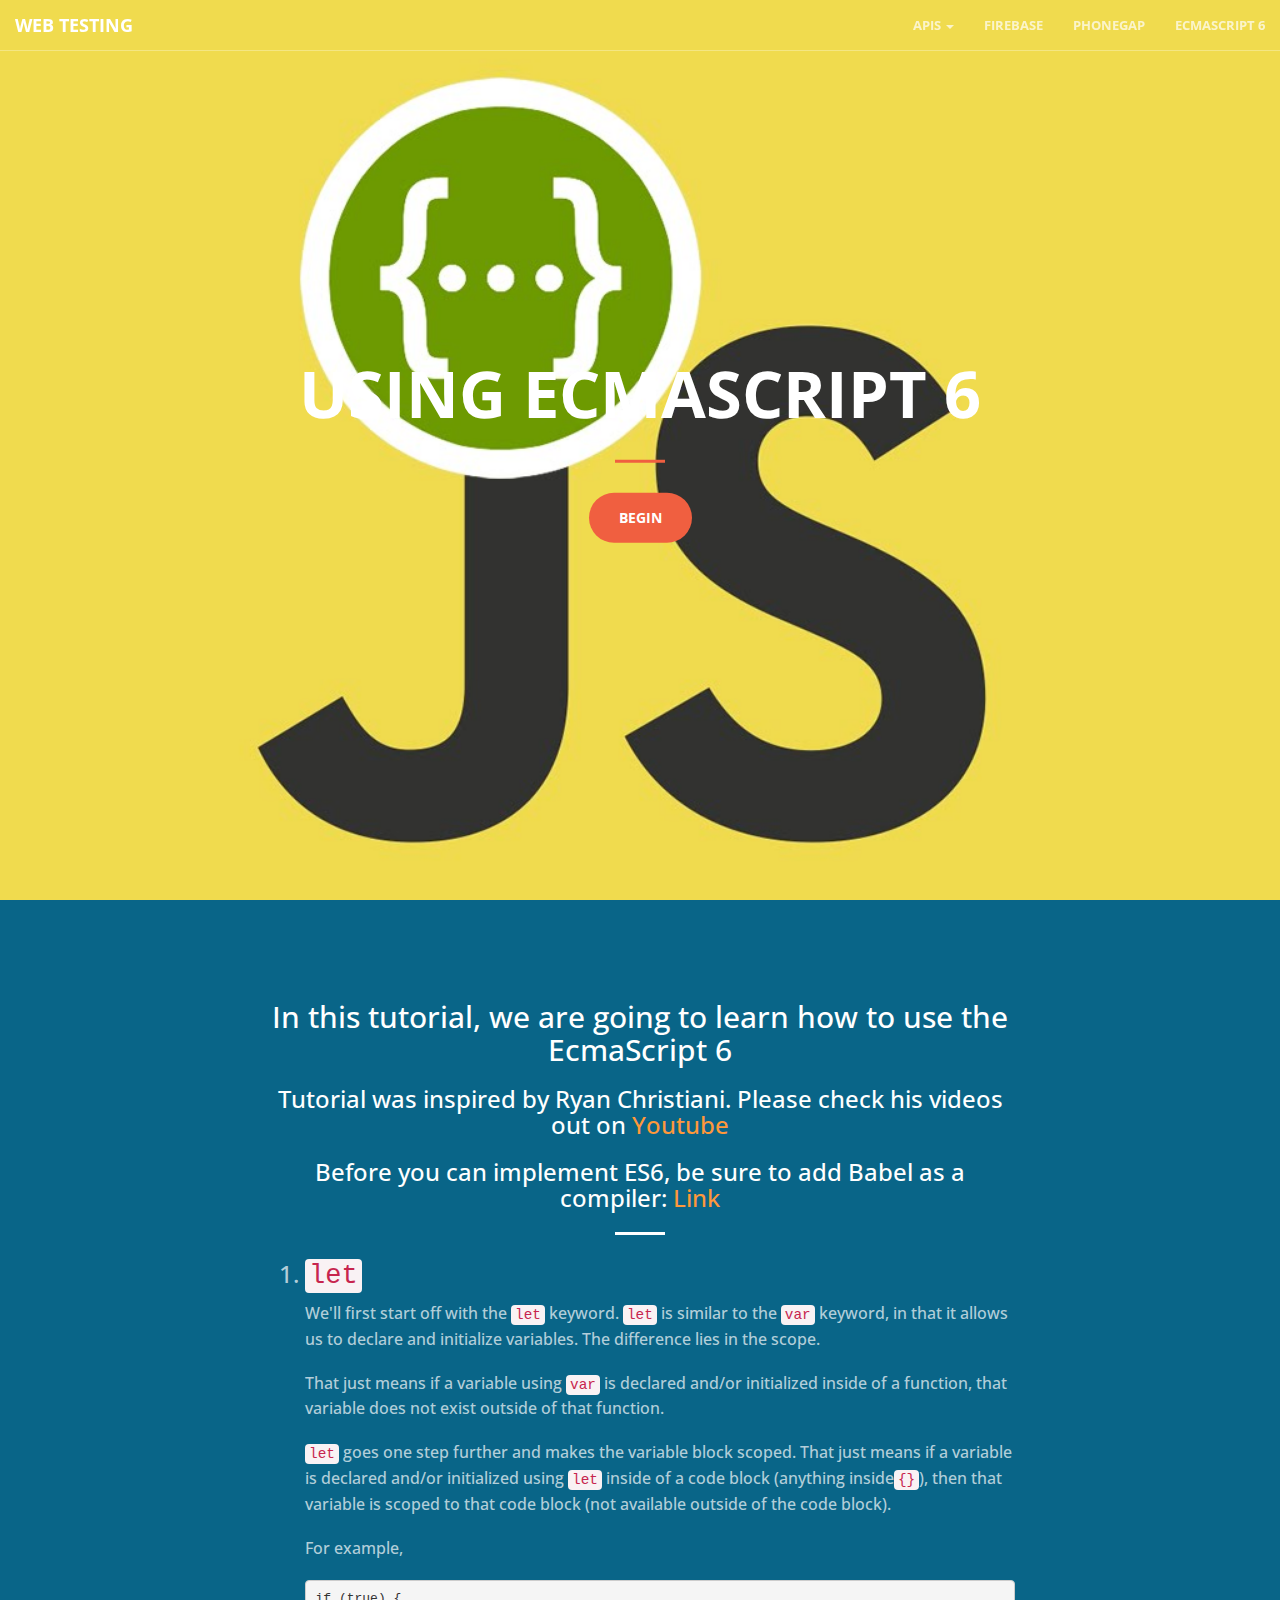
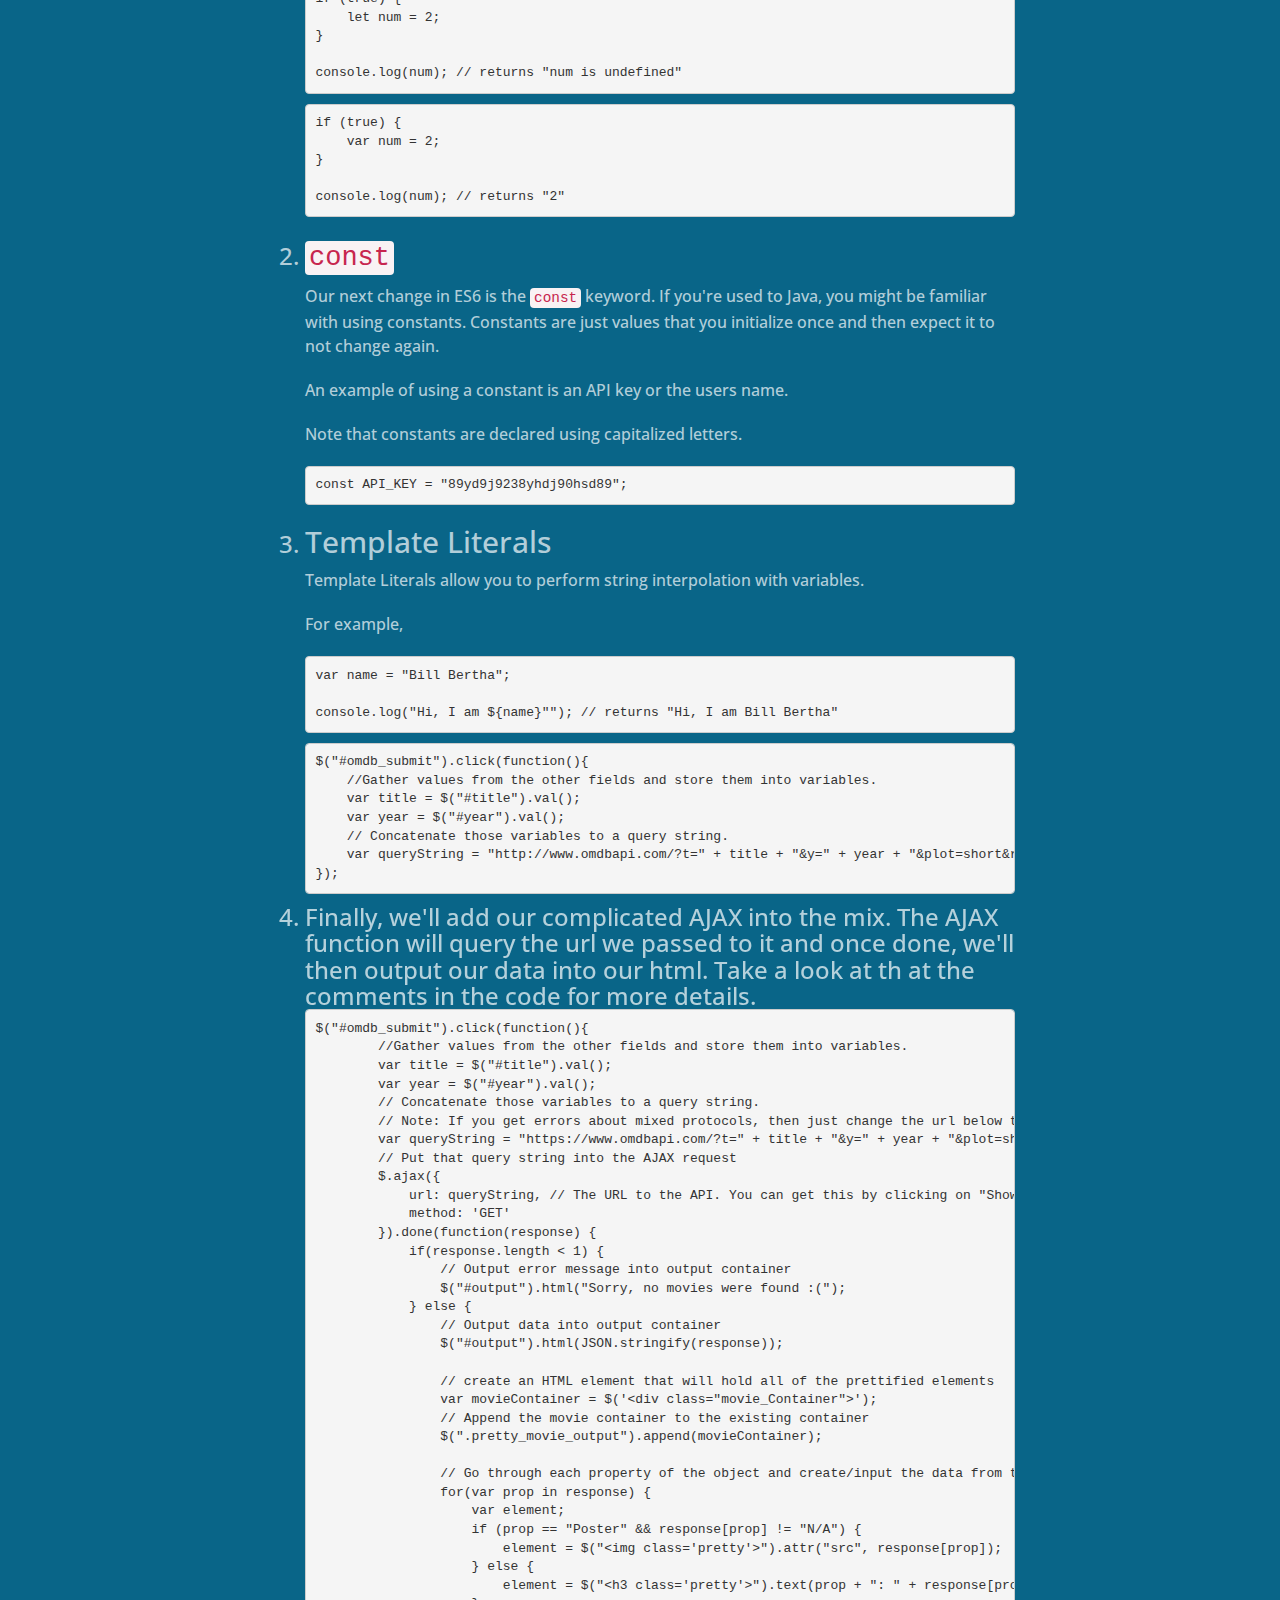
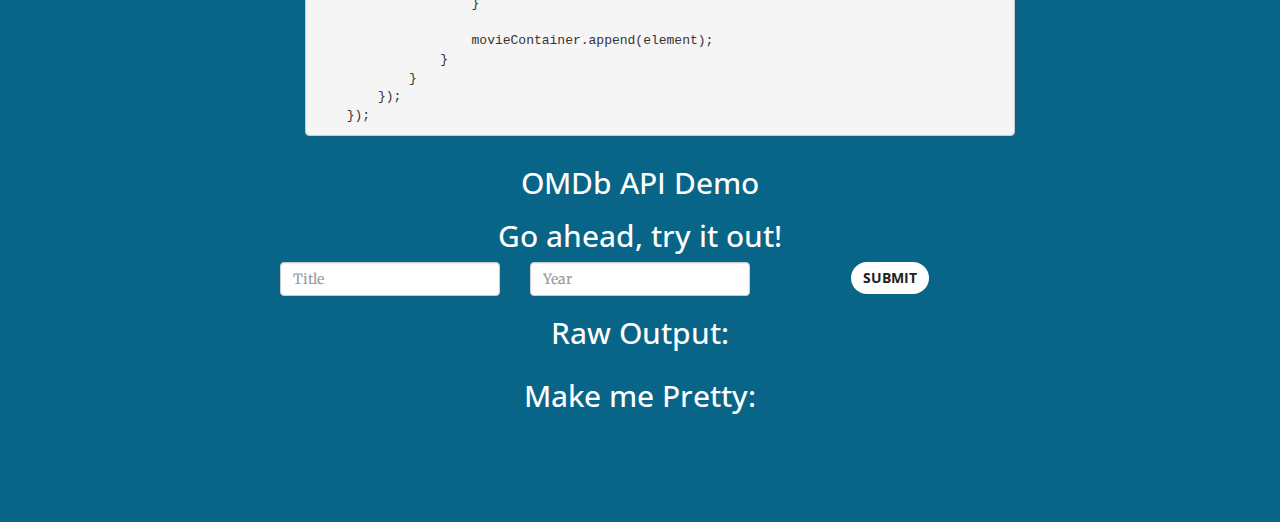
==== html/es_6.html @ 762eec8f "added let, const, template literals for ecmascript" ====
<!DOCTYPE html>
<html lang="en">

<head>

    <meta charset="utf-8">
    <meta http-equiv="X-UA-Compatible" content="IE=edge">
    <meta name="viewport" content="width=device-width, initial-scale=1">
    <meta name="description" content="">
    <meta name="author" content="">

    <title>Web Tutorials</title>

    <!-- Bootstrap Core CSS -->
    <link rel="stylesheet" href="../css/bootstrap.min.css" type="text/css">

    <!-- Custom Fonts -->
    <link href='https://fonts.googleapis.com/css?family=Open+Sans:300italic,400italic,600italic,700italic,800italic,400,300,600,700,800' rel='stylesheet' type='text/css'>
    <link href='https://fonts.googleapis.com/css?family=Merriweather:400,300,300italic,400italic,700,700italic,900,900italic' rel='stylesheet' type='text/css'>
    <link rel="stylesheet" href="../font-awesome/css/font-awesome.min.css" type="text/css">

    <!-- Plugin CSS -->
    <link rel="stylesheet" href="../css/animate.min.css" type="text/css">

    <!-- Custom CSS -->
    <link rel="stylesheet" href="../css/creative.css" type="text/css">

    <!-- HTML5 Shim and Respond.js IE8 support of HTML5 elements and media queries -->
    <!-- WARNING: Respond.js doesn't work if you view the page via file:// -->
    <!--[if lt IE 9]>
        <script src="https://oss.maxcdn.com/libs/html5shiv/3.7.0/html5shiv.js"></script>
        <script src="https://oss.maxcdn.com/libs/respond.js/1.4.2/respond.min.js"></script>
    <![endif]-->

</head>

<body id="page-top">

    <nav id="mainNav" class="navbar navbar-default navbar-fixed-top">
        <div class="container-fluid">
            <!-- Brand and toggle get grouped for better mobile display -->
            <div class="navbar-header">
                <button type="button" class="navbar-toggle collapsed" data-toggle="collapse" data-target="#bs-example-navbar-collapse-1">
                    <span class="sr-only">Toggle navigation</span>
                    <span class="icon-bar"></span>
                    <span class="icon-bar"></span>
                    <span class="icon-bar"></span>
                </button>
                <a class="navbar-brand page-scroll" href="../index.html">Web Testing</a>
            </div>

            <!-- Collect the nav links, forms, and other content for toggling -->
            <div class="collapse navbar-collapse" id="bs-example-navbar-collapse-1">
               <ul class="nav navbar-nav navbar-right">
                    <li class="dropdown">
                      <a class="dropdown-toggle" data-toggle="dropdown" href="#">APIs
                      <span class="caret"></span></a>
                      <ul class="dropdown-menu">
                        <li><a href="weatherAPI.html">Weather API</a></li>
                        <li><a href="mashape.html">Mashape APIs</a></li>
                        <li><a href="omdb.html">OMDb API</a></li> 
                      </ul>
                    </li>
                    <li>
                        <a class="page-scroll" href="firebase.html">Firebase</a>
                    </li>
                    <li>
                        <a class="page-scroll" href="phonegap.html">PhoneGap</a>
                    </li>
                    <li>
                        <a class="page-scroll" href="es_6.html">EcmaScript 6</a>
                    </li>
                </ul> 
            </div>
            <!-- /.navbar-collapse -->
        </div>
        <!-- /.container-fluid -->
    </nav>

    <header class="es6_header">
        <div class="header-content">
            <div class="header-content-inner">
                <h1>Using EcmaScript 6</h1>
                <hr>
                <a href="#about" class="btn btn-primary btn-xl page-scroll">Begin</a>
            </div>
        </div>
    </header>

    <section class="bg-primary-es6" id="about">
        <div class="container">
            <div class="row">
                <div class="col-lg-8 col-lg-offset-2 text-center">
                    <h2 class="section-heading">In this tutorial, we are going to learn how to use the EcmaScript 6</h2>
                    <h3>Tutorial was inspired by Ryan Christiani. Please check his videos out on <a href="https://www.youtube.com/playlist?list=PL57atfCFqj2h5fpdZD-doGEIs0NZxeJTX">Youtube</a>
                    <h3>Before you can implement ES6, be sure to add Babel as a compiler: <a href="https://onsen.io/blog/trying-out-javascript-es6-using-babel/">Link</a>
                    <hr class="light">
                    <div class="text-left">
                        <ol>
                            <li class="text-faded"><h2><code>let</code></h2>
                            <p>We'll first start off with the <code>let</code> keyword. <code>let</code> is similar to the <code>var</code> keyword, in that it allows us to declare and initialize variables. The difference lies in the scope. </p>
                            <p>That just means if a variable using <code>var</code> is declared and/or initialized inside of a function, that variable does not exist outside of that function.</p>
                            <p><code>let</code> goes one step further and makes the variable block scoped. That just means if a variable is declared and/or initialized using <code>let</code> inside of a code block (anything inside<code>{}</code>), then that variable is scoped to that code block (not available outside of the code block).</p>
                            <p>For example,</p>
<pre>
if (true) {
    let num = 2;
}

console.log(num); // returns "num is undefined"
</pre>  
<pre>
if (true) {
    var num = 2;
}

console.log(num); // returns "2"
</pre>  

                            </li>
                            <li class="text-faded"><h2><code>const</code></h2>
                                <p>Our next change in ES6 is the <code>const</code> keyword. If you're used to Java, you might be familiar with using constants. Constants are just values that you initialize once and then expect it to not change again.</p>
                                <p> An example of using a constant is an API key or the users name.</p>
                                <p>Note that constants are declared using capitalized letters.</p>
<pre>
const API_KEY = "89yd9j9238yhdj90hsd89";
</pre>  
                                </li>
                            <li class="text-faded"><h2>Template Literals</h2>
                                <p>Template Literals allow you to perform string interpolation with variables.</p>
                                <p>For example,</p>
<pre>
var name = "Bill Bertha";

console.log("Hi, I am ${name}""); // returns "Hi, I am Bill Bertha"
</pre>
                            </li>
<pre>
$("#omdb_submit").click(function(){
    //Gather values from the other fields and store them into variables.
    var title = $("#title").val();
    var year = $("#year").val(); 
    // Concatenate those variables to a query string.
    var queryString = "http://www.omdbapi.com/?t=" + title + "&y=" + year + "&plot=short&r=json";
});
</pre> 
                            <li class="text-faded">Finally, we'll add our complicated AJAX into the mix. The AJAX function will query the url we passed to it and once done, we'll then output our data into our html. Take a look at th at the comments in the code for more details.</li>
<pre>
$("#omdb_submit").click(function(){
        //Gather values from the other fields and store them into variables.
        var title = $("#title").val();
        var year = $("#year").val(); 
        // Concatenate those variables to a query string.
        // Note: If you get errors about mixed protocols, then just change the url below to be in https format
        var queryString = "https://www.omdbapi.com/?t=" + title + "&y=" + year + "&plot=short&r=json";
        // Put that query string into the AJAX request
        $.ajax({
            url: queryString, // The URL to the API. You can get this by clicking on "Show CURL example" from an API profile
            method: 'GET'
        }).done(function(response) {
            if(response.length < 1) {
                // Output error message into output container
                $("#output").html("Sorry, no movies were found :(");
            } else {
                // Output data into output container
                $("#output").html(JSON.stringify(response));

                // create an HTML element that will hold all of the prettified elements
                var movieContainer = $('&lt;div class="movie_Container"&gt;');
                // Append the movie container to the existing container
                $(".pretty_movie_output").append(movieContainer);

                // Go through each property of the object and create/input the data from the object
                for(var prop in response) {
                    var element;
                    if (prop == "Poster" && response[prop] != "N/A") {
                        element = $("&lt;img class='pretty'&gt;").attr("src", response[prop]);
                    } else {
                        element = $("&lt;h3 class='pretty'&gt;").text(prop + ": " + response[prop]);
                    }
         
                    movieContainer.append(element);
                }
            }
        });
    });
</pre>
                        </ol>
                    </div>
                </div>
            </div>

            <div id="omdb_demo" class="row">
                <div class="col-lg-8 col-lg-offset-2 text-center">
                    <h2>OMDb API Demo</h2>
                    <h2>Go ahead, try it out!</h2>
                      <div class="col-lg-4">
                        <label class="sr-only" for="title">Title:</label>
                        <input type="text" class="form-control" id="title" placeholder="Title">
                      </div>
                      <div class="col-lg-4">
                        <label class="sr-only" for="year">Year:</label>
                        <input type="text" class="form-control" id="year" placeholder="Year">
                      </div>
                      <button class="btn btn-default" id="omdb_submit">Submit</button>
                </div>
                <div class="col-lg-8 col-lg-offset-2 text-center">
                    <h2>Raw Output: <span id="output"></span></h2>
                </div>
                <div class="col-lg-8 col-lg-offset-2 text-center">
                    <h2 class="pretty_movie_output">Make me Pretty:</h2>
                </div>
            </div>
        </div>
    </section>
    <!-- jQuery -->
    <script src="../js/jquery.js"></script>

    <!-- Bootstrap Core JavaScript -->
    <script src="../js/bootstrap.min.js"></script>

    <!-- Plugin JavaScript -->
    <script src="../js/jquery.easing.min.js"></script>
    <script src="../js/jquery.fittext.js"></script>
    <script src="../js/wow.min.js"></script>

    <!-- Custom Theme JavaScript -->
    <script src="../js/creative.js"></script>

    <script src="../js/es_6.js"></script>

    <script>
  (function(i,s,o,g,r,a,m){i['GoogleAnalyticsObject']=r;i[r]=i[r]||function(){
  (i[r].q=i[r].q||[]).push(arguments)},i[r].l=1*new Date();a=s.createElement(o),
  m=s.getElementsByTagName(o)[0];a.async=1;a.src=g;m.parentNode.insertBefore(a,m)
  })(window,document,'script','https://www.google-analytics.com/analytics.js','ga');

  ga('create', 'UA-65206298-3', 'auto');
  ga('send', 'pageview');

</script>
</body>

</html>
---- css/creative.css ----
/*!
 * Start Bootstrap - Creative Bootstrap Theme (http://startbootstrap.com)
 * Code licensed under the Apache License v2.0.
 * For details, see http://www.apache.org/licenses/LICENSE-2.0.
 */

html,
body {
    width: 100%;
    height: 100%;
}

body {
    font-family: Merriweather,'Helvetica Neue',Arial,sans-serif;
}

hr {
    max-width: 50px;
    border-color: #f05f40;
    border-width: 3px;
}

hr.light {
    border-color: #fff;
}

a {
    color: white;
    -webkit-transition: all .35s;
    -moz-transition: all .35s;
    transition: all .35s;
}

a:hover,
a:focus {
    color: #eb3812;
}

h1,
h2,
h3,
h4,
h5,
h6 {
    font-family: 'Open Sans','Helvetica Neue',Arial,sans-serif;
}

p {
    margin-bottom: 20px;
    font-size: 16px;
    line-height: 1.5;
}

.bg-primary {
    background-color: #f05f40;
}

.bg-dark {
    color: #fff;
    background-color: #222;
}

.text-faded {
    color: rgba(255,255,255,.7);
}

section {
    padding: 100px 0;
}

aside {
    padding: 50px 0;
}

.no-padding {
    padding: 0;
}

.navbar-default {
    border-color: rgba(34,34,34,.05);
    font-family: 'Open Sans','Helvetica Neue',Arial,sans-serif;
    background-color: #fff;
    -webkit-transition: all .35s;
    -moz-transition: all .35s;
    transition: all .35s;
}

.navbar-default .navbar-header .navbar-brand {
    text-transform: uppercase;
    font-family: 'Open Sans','Helvetica Neue',Arial,sans-serif;
    font-weight: 700;
    color: #f05f40;
}

.navbar-default .navbar-header .navbar-brand:hover,
.navbar-default .navbar-header .navbar-brand:focus {
    color: #eb3812;
}

.navbar-default .nav > li>a,
.navbar-default .nav>li>a:focus {
    text-transform: uppercase;
    font-size: 13px;
    font-weight: 700;
    color: #222;
}

.navbar-default .nav > li>a:hover,
.navbar-default .nav>li>a:focus:hover {
    color: #f05f40;
}

.navbar-default .nav > li.active>a,
.navbar-default .nav>li.active>a:focus {
    color: #f05f40!important;
    background-color: transparent;
}

.navbar-default .nav > li.active>a:hover,
.navbar-default .nav>li.active>a:focus:hover {
    background-color: transparent;
}

@media(min-width:768px) {
    .navbar-default {
        border-color: rgba(255,255,255,.3);
        background-color: transparent;
    }

    .navbar-default .navbar-header .navbar-brand {
        color: rgba(255,255,255,.7);
    }

    .navbar-default .navbar-header .navbar-brand:hover,
    .navbar-default .navbar-header .navbar-brand:focus {
        color: #fff;
    }

    .navbar-default .nav > li>a,
    .navbar-default .nav>li>a:focus {
        color: rgba(255,255,255,.7);
    }

    .navbar-default .nav > li>a:hover,
    .navbar-default .nav>li>a:focus:hover {
        color: #fff;
    }

    .navbar-default.affix {
        border-color: rgba(34,34,34,.05);
        background-color: #fff;
    }

    .navbar-default.affix .navbar-header .navbar-brand {
        font-size: 14px;
        color: #f05f40;
    }

    .navbar-default.affix .navbar-header .navbar-brand:hover,
    .navbar-default.affix .navbar-header .navbar-brand:focus {
        color: #eb3812;
    }

    .navbar-default.affix .nav > li>a,
    .navbar-default.affix .nav>li>a:focus {
        color: #222;
    }

    .navbar-default.affix .nav > li>a:hover,
    .navbar-default.affix .nav>li>a:focus:hover {
        color: #f05f40;
    }
}

header {
    position: relative;
    width: 100%;
    min-height: auto;
    text-align: center;
    color: #fff;
    background-image: url(../img/coding_background.jpg);
    background-position: center;
    -webkit-background-size: cover;
    -moz-background-size: cover;
    background-size: cover;
    -o-background-size: cover;
}

header .header-content {
    position: relative;
    width: 100%;
    padding: 100px 15px;
    text-align: center;
}

header .header-content .header-content-inner h1 {
    margin-top: 0;
    margin-bottom: 0;
    text-transform: uppercase;
    font-weight: 700;
}

header .header-content .header-content-inner hr {
    margin: 30px auto;
}

header .header-content .header-content-inner p {
    margin-bottom: 50px;
    font-size: 16px;
    font-weight: 300;
    color: rgba(255,255,255,.7);
}

@media(min-width:768px) {
    header {
        min-height: 100%;
    }

    header .header-content {
        position: absolute;
        top: 50%;
        padding: 0 50px;
        -webkit-transform: translateY(-50%);
        -ms-transform: translateY(-50%);
        transform: translateY(-50%);
    }

    header .header-content .header-content-inner {
        margin-right: auto;
        margin-left: auto;
        max-width: 1000px;
    }

    header .header-content .header-content-inner p {
        margin-right: auto;
        margin-left: auto;
        max-width: 80%;
        font-size: 18px;
        background: rgba(8, 8, 8, 0.41);
    }
}

.section-heading {
    margin-top: 0;
}

.service-box {
    margin: 50px auto 0;
    max-width: 400px;
}

@media(min-width:992px) {
    .service-box {
        margin: 20px auto 0;
    }
}

.service-box p {
    margin-bottom: 0;
}

.portfolio-box {
    display: block;
    position: relative;
    margin: 0 auto;
    max-width: 650px;
}

.portfolio-box .portfolio-box-caption {
    display: block;
    position: absolute;
    bottom: 0;
    width: 100%;
    height: 100%;
    text-align: center;
    color: #fff;
    opacity: 0;
    background: rgba(240,95,64,.9);
    -webkit-transition: all .35s;
    -moz-transition: all .35s;
    transition: all .35s;
}

.portfolio-box .portfolio-box-caption .portfolio-box-caption-content {
    position: absolute;
    top: 50%;
    width: 100%;
    text-align: center;
    transform: translateY(-50%);
}

.portfolio-box .portfolio-box-caption .portfolio-box-caption-content .project-category,
.portfolio-box .portfolio-box-caption .portfolio-box-caption-content .project-name {
    padding: 0 15px;
    font-family: 'Open Sans','Helvetica Neue',Arial,sans-serif;
}

.portfolio-box .portfolio-box-caption .portfolio-box-caption-content .project-category {
    text-transform: uppercase;
    font-size: 14px;
    font-weight: 600;
}

.portfolio-box .portfolio-box-caption .portfolio-box-caption-content .project-name {
    font-size: 18px;
}

.portfolio-box:hover .portfolio-box-caption {
    opacity: 1;
}

@media(min-width:768px) {
    .portfolio-box .portfolio-box-caption .portfolio-box-caption-content .project-category {
        font-size: 16px;
    }

    .portfolio-box .portfolio-box-caption .portfolio-box-caption-content .project-name {
        font-size: 22px;
    }
}

.call-to-action h2 {
    margin: 0 auto 20px;
}

.text-primary {
    color: #f05f40;
}

.no-gutter > [class*=col-] {
    padding-right: 0;
    padding-left: 0;
}

.btn-default {
    border-color: #fff;
    color: #222;
    background-color: #fff;
    -webkit-transition: all .35s;
    -moz-transition: all .35s;
    transition: all .35s;
}

.btn-default:hover,
.btn-default:focus,
.btn-default.focus,
.btn-default:active,
.btn-default.active,
.open > .dropdown-toggle.btn-default {
    border-color: #ededed;
    color: #222;
    background-color: #f2f2f2;
}

.btn-default:active,
.btn-default.active,
.open > .dropdown-toggle.btn-default {
    background-image: none;
}

.btn-default.disabled,
.btn-default[disabled],
fieldset[disabled] .btn-default,
.btn-default.disabled:hover,
.btn-default[disabled]:hover,
fieldset[disabled] .btn-default:hover,
.btn-default.disabled:focus,
.btn-default[disabled]:focus,
fieldset[disabled] .btn-default:focus,
.btn-default.disabled.focus,
.btn-default[disabled].focus,
fieldset[disabled] .btn-default.focus,
.btn-default.disabled:active,
.btn-default[disabled]:active,
fieldset[disabled] .btn-default:active,
.btn-default.disabled.active,
.btn-default[disabled].active,
fieldset[disabled] .btn-default.active {
    border-color: #fff;
    background-color: #fff;
}

.btn-default .badge {
    color: #fff;
    background-color: #222;
}

.btn-primary {
    border-color: #f05f40;
    color: #fff;
    background-color: #f05f40;
    -webkit-transition: all .35s;
    -moz-transition: all .35s;
    transition: all .35s;
}

.btn-primary:hover,
.btn-primary:focus,
.btn-primary.focus,
.btn-primary:active,
.btn-primary.active,
.open > .dropdown-toggle.btn-primary {
    border-color: #ed431f;
    color: #fff;
    background-color: #ee4b28;
}

.btn-primary:active,
.btn-primary.active,
.open > .dropdown-toggle.btn-primary {
    background-image: none;
}

.btn-primary.disabled,
.btn-primary[disabled],
fieldset[disabled] .btn-primary,
.btn-primary.disabled:hover,
.btn-primary[disabled]:hover,
fieldset[disabled] .btn-primary:hover,
.btn-primary.disabled:focus,
.btn-primary[disabled]:focus,
fieldset[disabled] .btn-primary:focus,
.btn-primary.disabled.focus,
.btn-primary[disabled].focus,
fieldset[disabled] .btn-primary.focus,
.btn-primary.disabled:active,
.btn-primary[disabled]:active,
fieldset[disabled] .btn-primary:active,
.btn-primary.disabled.active,
.btn-primary[disabled].active,
fieldset[disabled] .btn-primary.active {
    border-color: #f05f40;
    background-color: #f05f40;
}

.btn-primary .badge {
    color: #f05f40;
    background-color: #fff;
}

.btn {
    border: 0;
    border-radius: 300px;
    text-transform: uppercase;
    font-family: 'Open Sans','Helvetica Neue',Arial,sans-serif;
    font-weight: 700;
}

.btn-xl {
    padding: 15px 30px;
}

::-moz-selection {
    text-shadow: none;
    color: #fff;
    background: #222;
}

::selection {
    text-shadow: none;
    color: #fff;
    background: #222;
}

img::selection {
    color: #fff;
    background: 0 0;
}

img::-moz-selection {
    color: #fff;
    background: 0 0;
}

body {
    webkit-tap-highlight-color: #222;
}

input {
    color: black;
}

/* Styling for Weather Map API */
li a {
    color: white;
}

.weather_header {
    background-image: url(../img/rain.jpg);
}

/* Styling for Mashable API */
.mashape_header {
    background-image: url(../img/json.jpg);
}

.firebase_header {
    background-image: url(../img/firebase-logo.png);
    background-repeat: no-repeat;
    background-size: 50%;
    background-color: black;
    background-position: 50% 40%;
}

.firebase_header .header-content-inner {
    position: relative;
    top: 5em;
}

.bg-primary-mashape {
    background-color: #51B378;
}


/* Styling for OMDb API */
.omdb_header {
    background-image: url(../img/json_colored.jpg);
}

.bg-primary-omdb {
    background-color: #096588;
}

#output, .pretty {
    color: white;
}

/* Styling for ES6 */
.es6_header {
    background-image: url(../img/es6.jpg);
}
.bg-primary-es6 {
    background-color: #096588;
    color: white;
}

.bg-primary-es6 a {
    color: #ff983b;
}
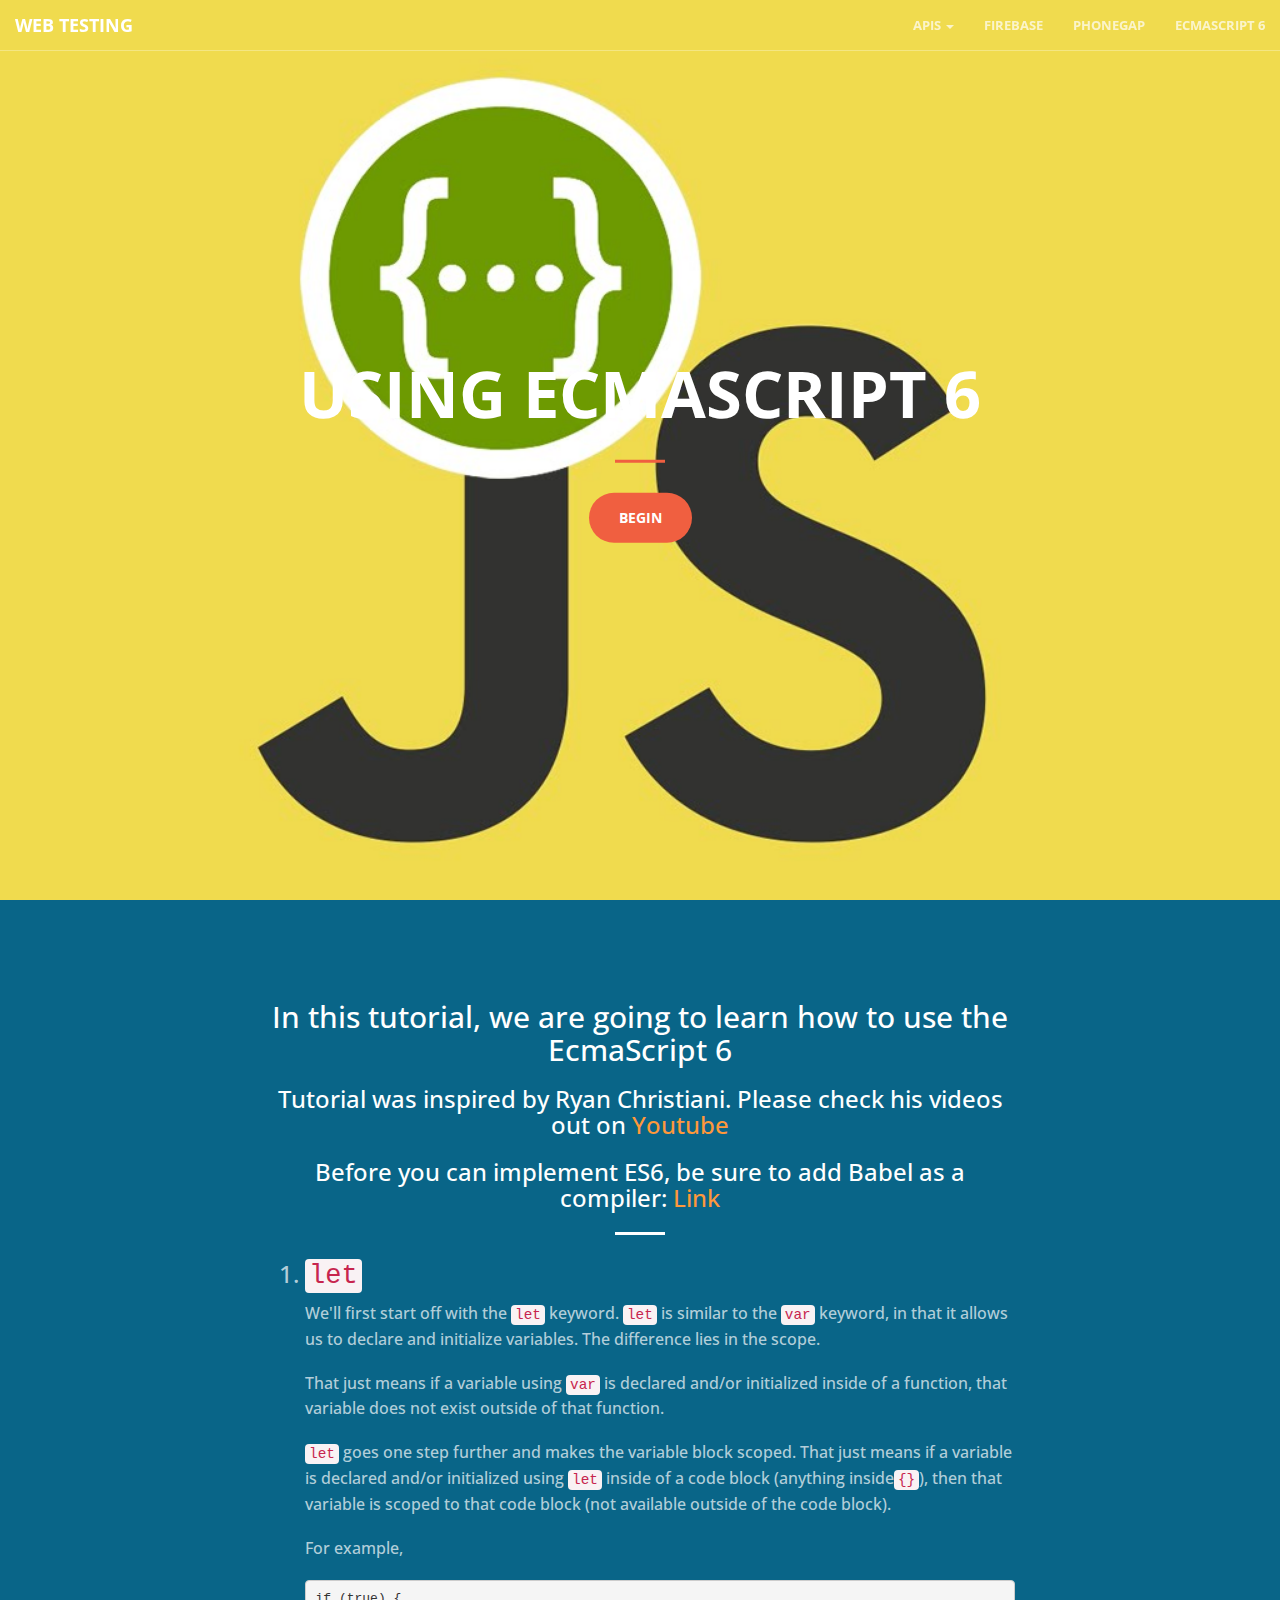
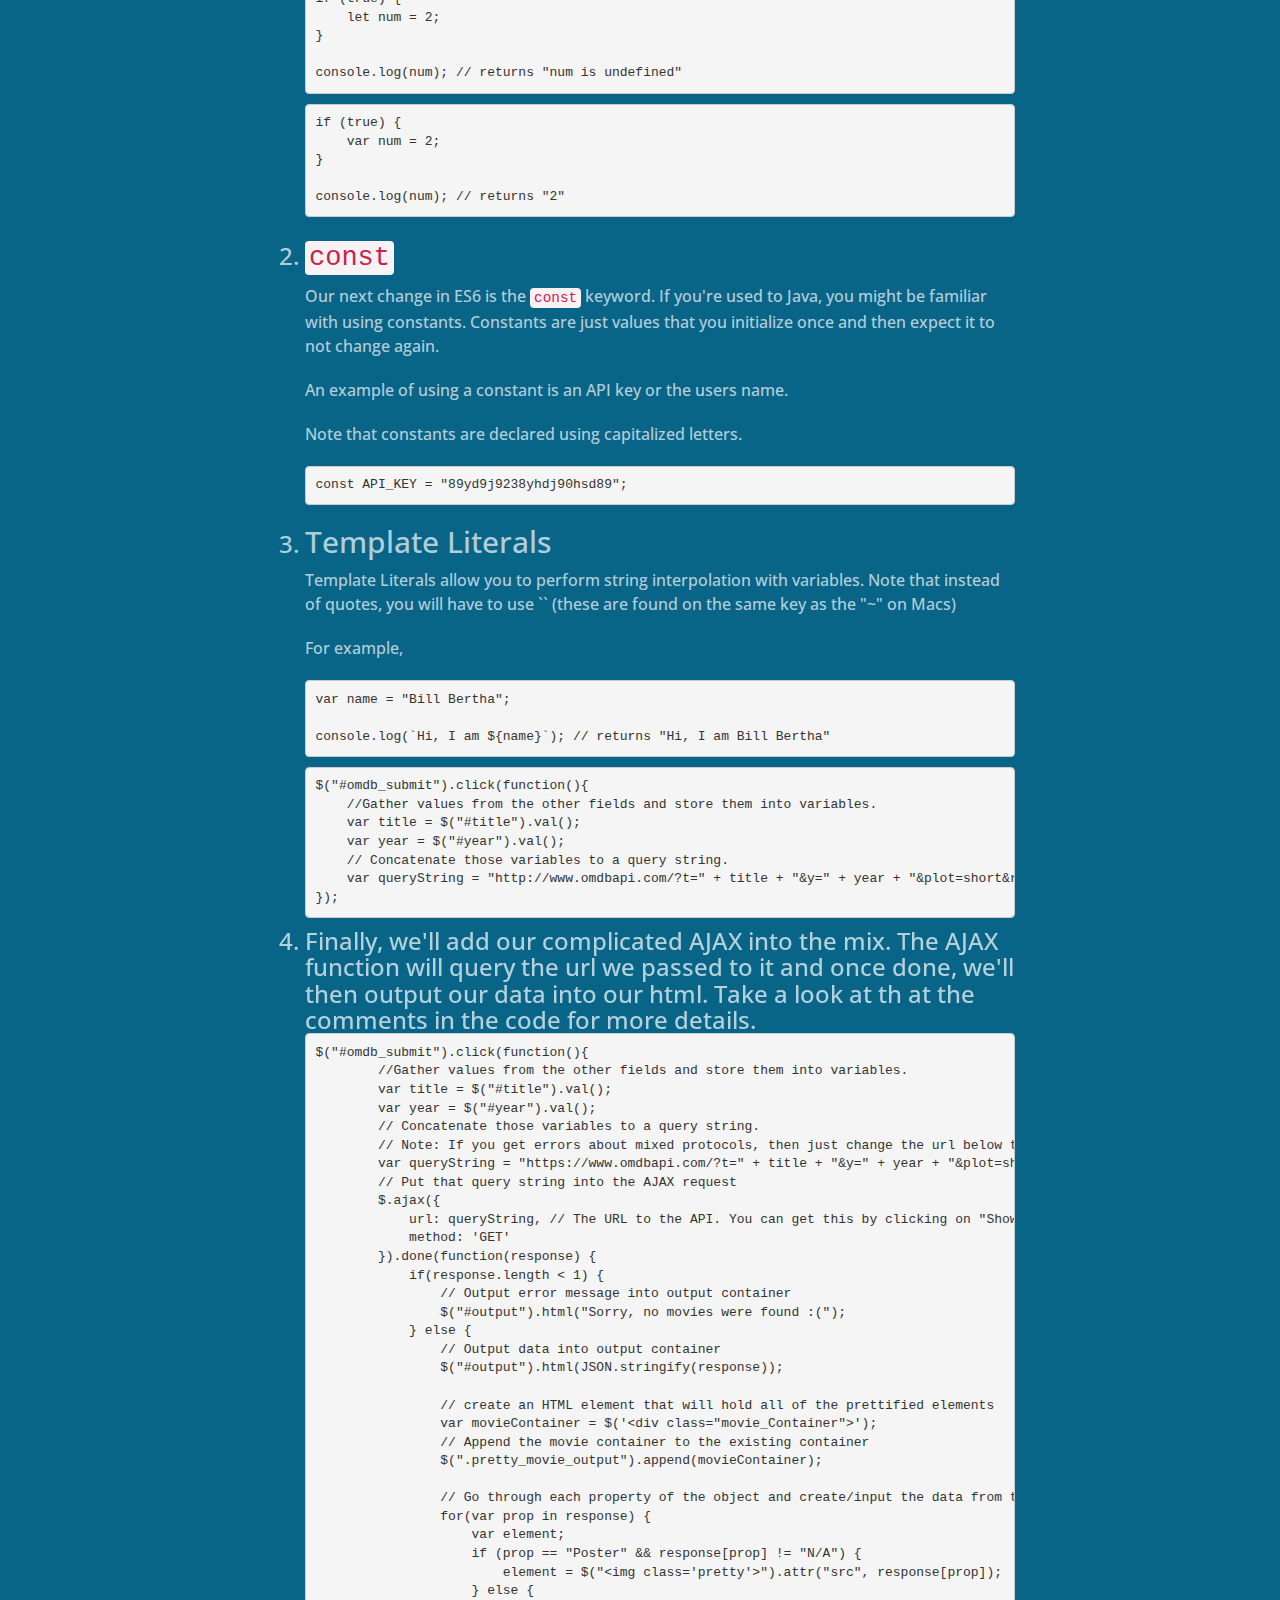
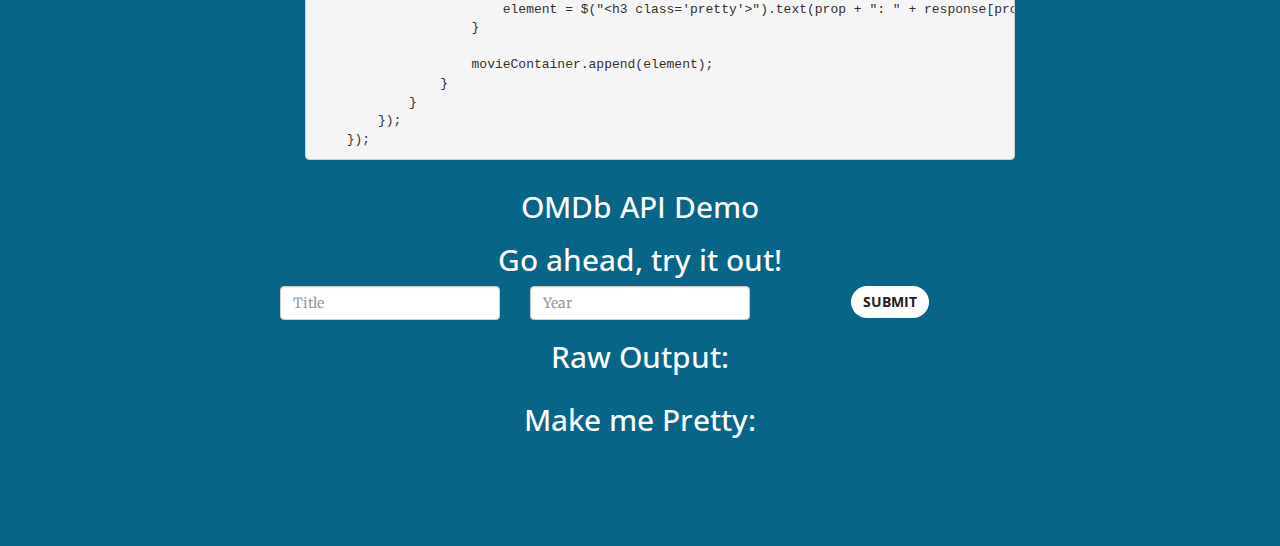
==== commit 34546501: "updated OMDB changes" ====
--- a/html/es_6.html
+++ b/html/es_6.html
@@ -127,12 +127,12 @@
 </pre>  
                                 </li>
                             <li class="text-faded"><h2>Template Literals</h2>
-                                <p>Template Literals allow you to perform string interpolation with variables.</p>
+                                <p>Template Literals allow you to perform string interpolation with variables. Note that instead of quotes, you will have to use `` (these are found on the same key as the "~" on Macs)</p>
                                 <p>For example,</p>
 <pre>
 var name = "Bill Bertha";
 
-console.log("Hi, I am ${name}""); // returns "Hi, I am Bill Bertha"
+console.log(`Hi, I am ${name}`); // returns "Hi, I am Bill Bertha"
 </pre>
                             </li>
 <pre>
